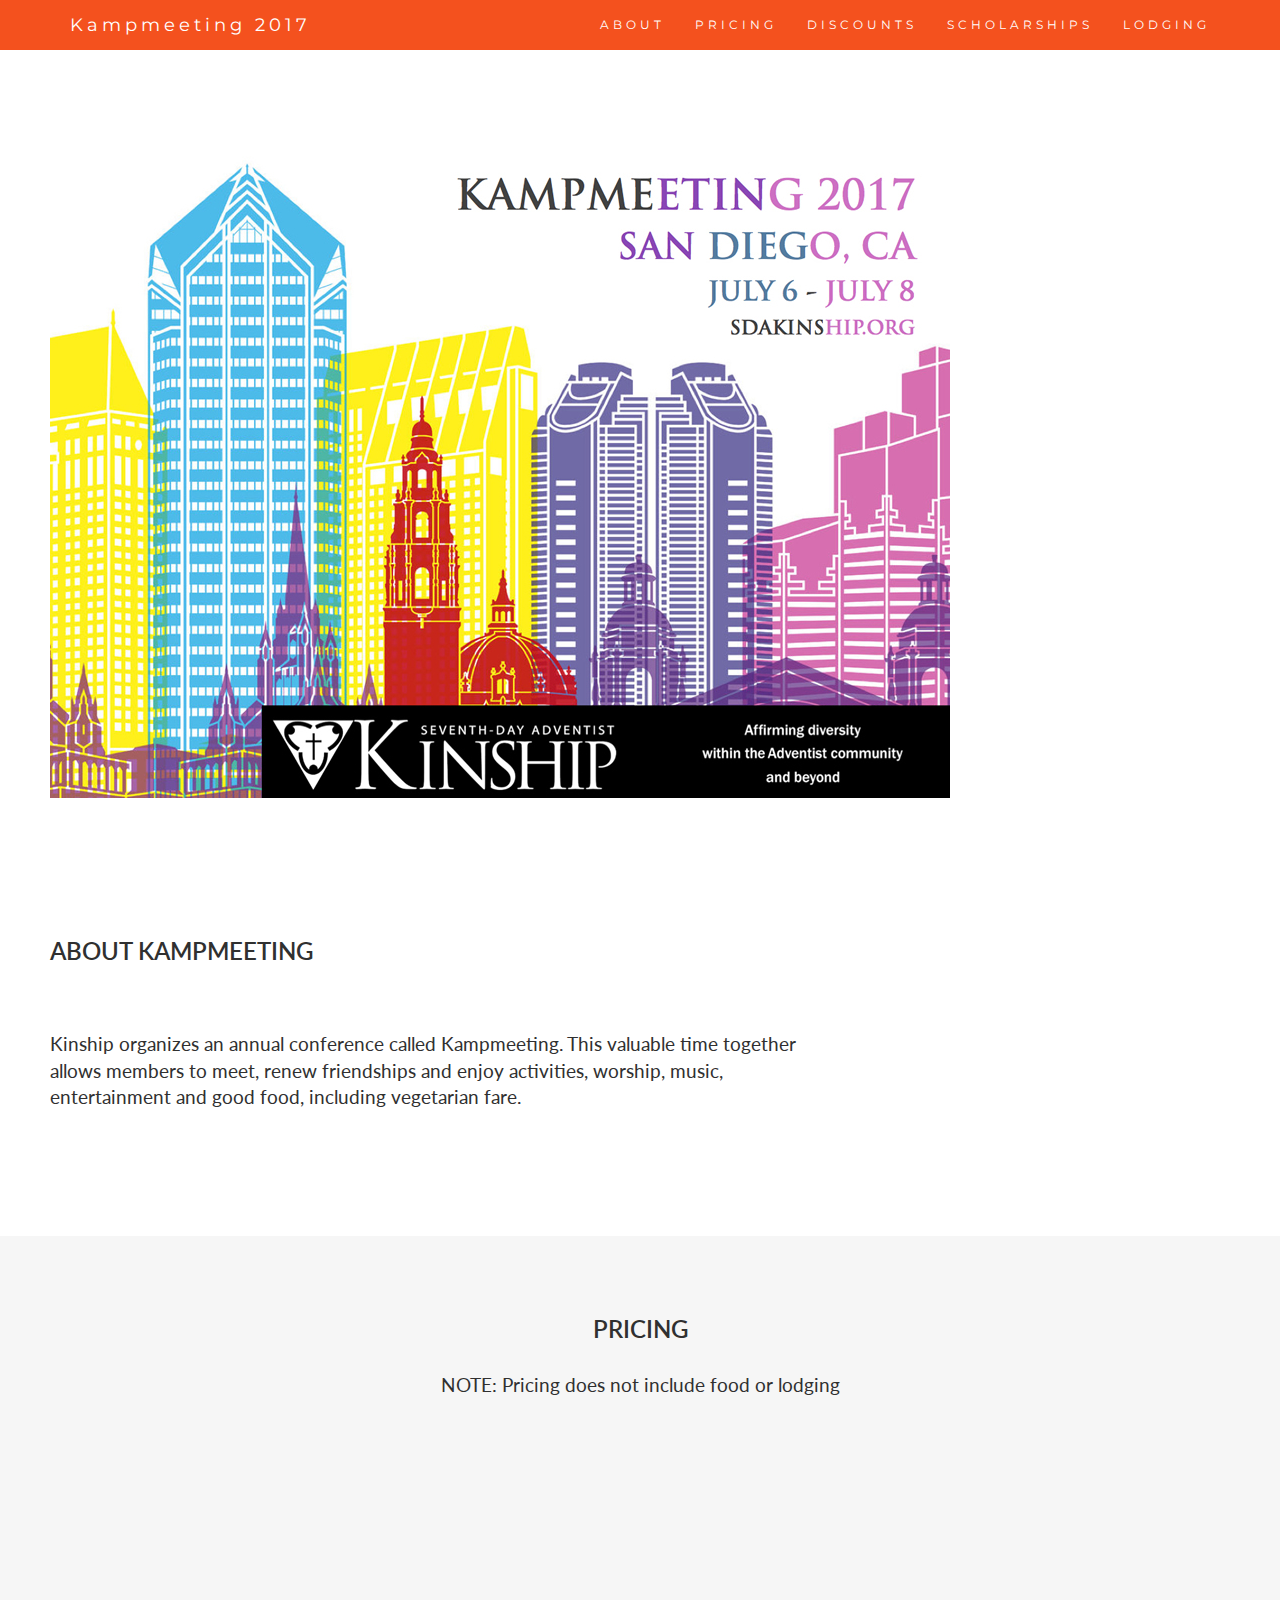
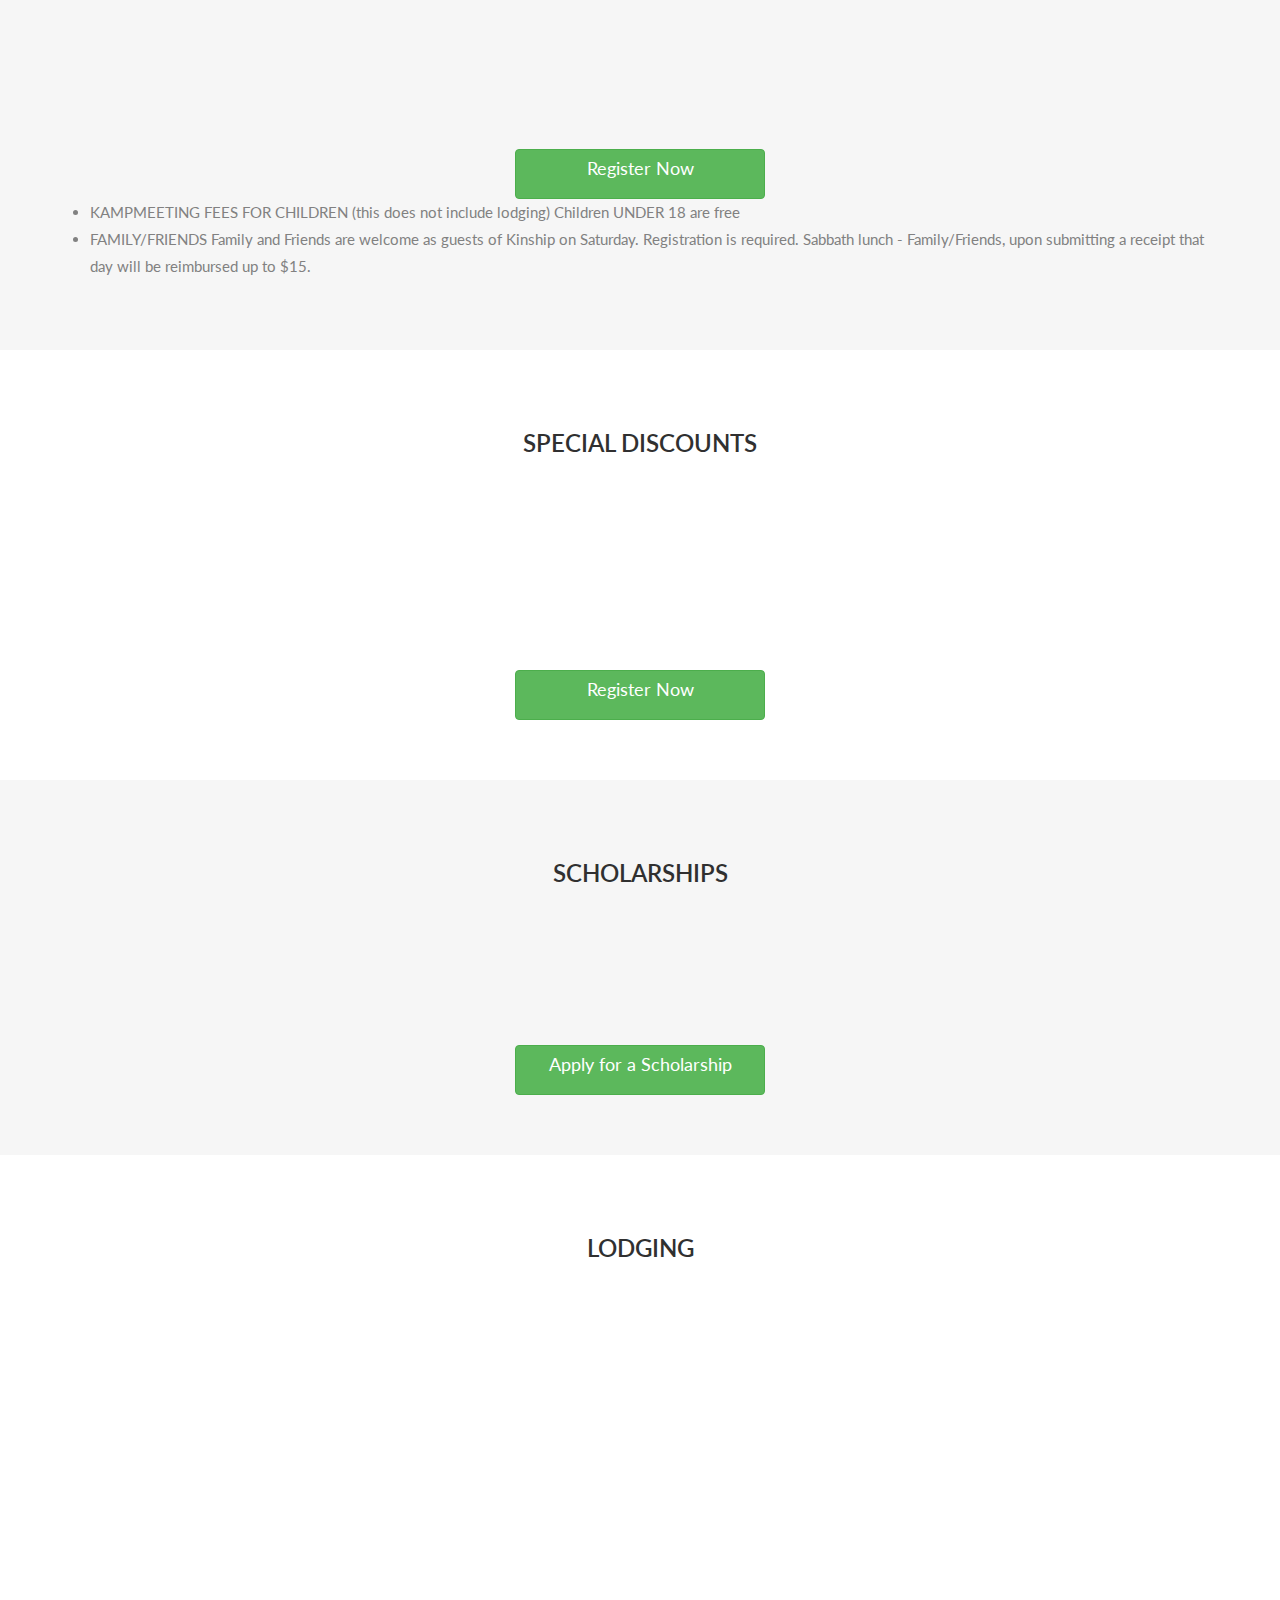
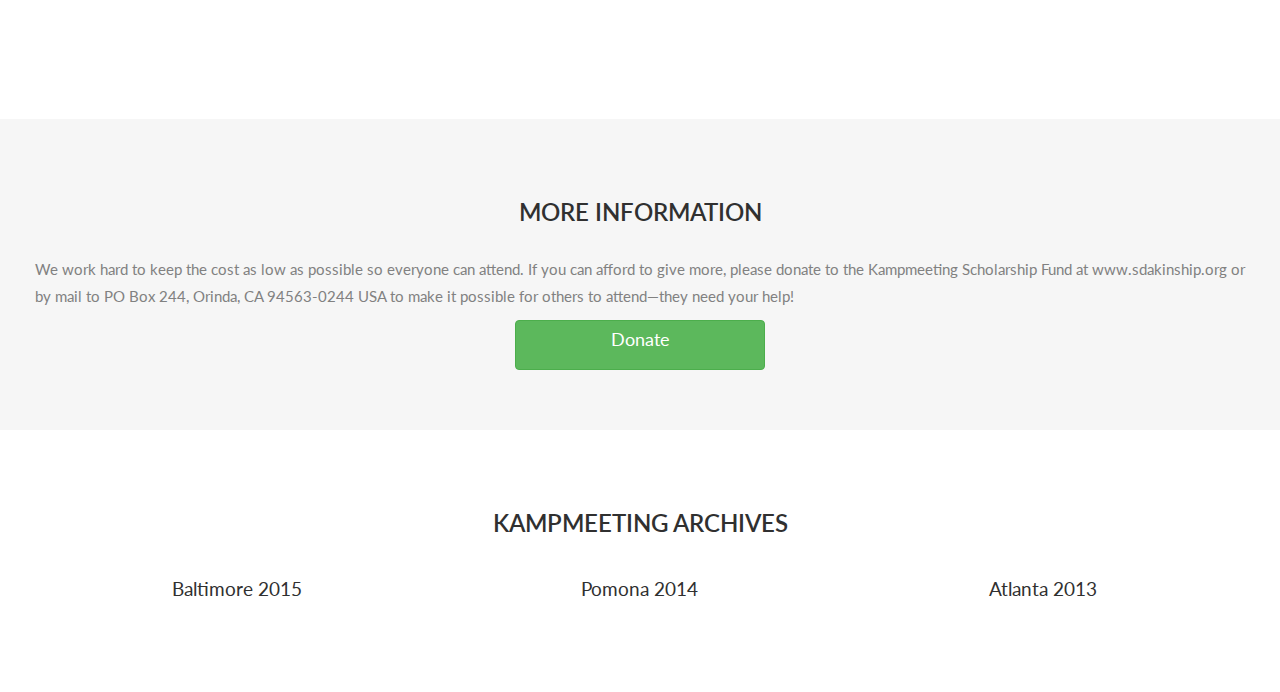
==== index.html @ 6b87fcbe "Rename index3.html to index.html" ====
<!DOCTYPE html>
<html lang="en">
<head>
  <!-- Theme Made By www.w3schools.com - No Copyright -->
  <title>Bootstrap Theme Company Page</title>
  <meta charset="utf-8">
  <meta name="viewport" content="width=device-width, initial-scale=1">
  <link rel="stylesheet" href="https://maxcdn.bootstrapcdn.com/bootstrap/3.3.7/css/bootstrap.min.css">
  <link href="https://fonts.googleapis.com/css?family=Montserrat" rel="stylesheet" type="text/css">
  <link href="https://fonts.googleapis.com/css?family=Lato" rel="stylesheet" type="text/css">
  <script src="https://ajax.googleapis.com/ajax/libs/jquery/3.1.1/jquery.min.js"></script>
  <script src="https://maxcdn.bootstrapcdn.com/bootstrap/3.3.7/js/bootstrap.min.js"></script>
  <style>
        body {
            font: 400 15px Lato, sans-serif;
            line-height: 1.8;
            color: #818181;
        }
        h2 {
            font-size: 24px;
            text-transform: uppercase;
            color: #303030;
            font-weight: 600;
            margin-bottom: 30px;
        }
        h4 {
            font-size: 19px;
            line-height: 1.375em;
            color: #303030;
            font-weight: 400;
            margin-bottom: 30px;
        }  
        .jumbotron {
            background-color: #f4511e;
            color: #fff;
            padding: 100px 25px;
            font-family: Montserrat, sans-serif;
        }
        .container-fluid {
            padding: 60px 50px;
        }
        .bg-grey {
            background-color: #f6f6f6;
        }
        .logo-small {
            color: #f4511e;
            font-size: 50px;
        }
        .logo {
            color: #f4511e;
            font-size: 200px;
        }
        .thumbnail {
            padding: 0 0 15px 0;
            border: none;
            border-radius: 0;
        }
        .thumbnail img {
            width: 100%;
            height: 100%;
            margin-bottom: 10px;
        }
        .carousel-control.right, .carousel-control.left {
            background-image: none;
            color: #f4511e;
        }
        .carousel-indicators li {
            border-color: #f4511e;
        }
        .carousel-indicators li.active {
            background-color: #f4511e;
        }
        .item h4 {
            font-size: 19px;
            line-height: 1.375em;
            font-weight: 400;
            font-style: italic;
            margin: 70px 0;
        }
        .item span {
            font-style: normal;
        }
        .panel {
            border: 1px solid #f4511e; 
            border-radius:0 !important;
            transition: box-shadow 0.5s;
        }
        .panel:hover {
            box-shadow: 5px 0px 40px rgba(0,0,0, .2);
        }
        .panel-footer .btn:hover {
            border: 1px solid #f4511e;
            background-color: #fff !important;
            color: #f4511e;
        }
        .panel-heading {
            color: #fff !important;
            background-color: #f4511e !important;
            padding: 25px;
            border-bottom: 1px solid transparent;
            border-top-left-radius: 0px;
            border-top-right-radius: 0px;
            border-bottom-left-radius: 0px;
            border-bottom-right-radius: 0px;
        }
        .panel-footer {
            background-color: white !important;
        }
        .panel-footer h3 {
            font-size: 32px;
        }
        .panel-footer h4 {
            color: #aaa;
            font-size: 14px;
        }
        .panel-footer .btn {
            margin: 15px 0;
            background-color: #f4511e;
            color: #fff;
        }
        .navbar {
            margin-bottom: 0;
            background-color: #f4511e;
            z-index: 9999;
            border: 0;
            font-size: 12px !important;
            line-height: 1.42857143 !important;
            letter-spacing: 4px;
            border-radius: 0;
            font-family: Montserrat, sans-serif;
        }
        .navbar li a, .navbar .navbar-brand {
            color: #fff !important;
        }
        .navbar-nav li a:hover, .navbar-nav li.active a {
            color: #f4511e !important;
            background-color: #fff !important;
        }
        .navbar-default .navbar-toggle {
            border-color: transparent;
            color: #fff !important;
        }
        footer .glyphicon {
            font-size: 20px;
            margin-bottom: 20px;
            color: #f4511e;
        }
        .slideanim {visibility:hidden;}
        .slide {
            animation-name: slide;
            -webkit-animation-name: slide;
            animation-duration: 1s;
            -webkit-animation-duration: 1s;
            visibility: visible;
        }
        @keyframes slide {
            0% {
            opacity: 0;
            transform: translateY(70%);
            } 
            100% {
            opacity: 1;
            transform: translateY(0%);
            }
        }
        @-webkit-keyframes slide {
            0% {
            opacity: 0;
            -webkit-transform: translateY(70%);
            } 
            100% {
            opacity: 1;
            -webkit-transform: translateY(0%);
            }
        }
        @media screen and (max-width: 768px) {
            .col-sm-4 {
            text-align: center;
            margin: 25px 0;
            }
            .btn-lg {
                width: 100%;
                margin-bottom: 35px;
            }
        }
        @media screen and (max-width: 480px) {
            .logo {
                font-size: 150px;
            }
        }
  </style>
</head>
<body id="myPage" data-spy="scroll" data-target=".navbar" data-offset="60">

<nav class="navbar navbar-default navbar-fixed-top">
  <div class="container">
    <div class="navbar-header">
      <button type="button" class="navbar-toggle" data-toggle="collapse" data-target="#myNavbar">
        <span class="icon-bar"></span>
        <span class="icon-bar"></span>
        <span class="icon-bar"></span>                        
      </button>
      <a class="navbar-brand" href="#myPage">Kampmeeting 2017</a>
    </div>
    <div class="collapse navbar-collapse" id="myNavbar">
      <ul class="nav navbar-nav navbar-right">
        <li><a href="#about">ABOUT</a></li>
        <li><a href="#pricing">PRICING</a></li>
        <li><a href="#discounts">DISCOUNTS</a></li>
        <li><a href="#scholarships">SCHOLARSHIPS</a></li>
        <li><a href="#lodging">LODGING</a></li>            
      </ul>
    </div>
  </div>
</nav>

<div class="container-fluid text-center">

    <img src="sdakkampmeetinglogo_900.jpg" alt="New York" class="img-responsive" width="900" height="525">        
</div>


<!-- Container (About Section) -->
<div id="about" class="container-fluid">
  <div class="row">
    <div class="col-sm-8">
      <h2>About Kampmeeting</h2><br>      
      <h4>Kinship organizes an annual conference called Kampmeeting. This valuable time together allows members to meet, renew friendships and enjoy activities, worship, music, entertainment and good food, including vegetarian fare.</p>
      <br>
    </div>
    <div class="col-sm-4">
      
    </div>
  </div>
</div>

<!-- Container (Pricing Section) -->
<div id="pricing" class="container-fluid bg-grey">
  <div class="text-center">
    <h2>Pricing</h2>
    <h4>NOTE: Pricing does not include food or lodging</h4>
    <p>

    </p>
  </div>
  <div class="row slideanim">
    <div class="col-sm-3 col-xs-12">
      <div class="panel panel-default text-center">
        <div class="panel-heading">
          <h3> Super Early Bird         
          </h3>
        </div>
        <table class="table table-responsive table-hover" style="text-align: left">
          <tr>               
            <td>THURSDAY</td>
            <td><strong>$48 </strong></td>
          </tr>   
          <tr>
            <td>FRIDAY</td>
            <td>$64</td>
          </tr>
          <tr>
            <td>SATURDAY</td>
            <td>$64</td>
          </tr>
          <tr>
            <td>FULL KM </td>
            <td>$160 </td>
          </tr>
          <tr>
            <td colspan="2" style="text-align: center">Sale Ends - January 31 </td>            
          </tr>                                    
        </table>            
      </div>      
    </div>     
    <div class="col-sm-3 col-xs-12">
      <div class="panel panel-default text-center">
        <div class="panel-heading">
          <h3> Early Bird         
          </h3>
        </div>
        <table class="table table-responsive table-hover" style="text-align: left">
          <tr>               
            <td>THURSDAY</td>
            <td><strong>$54 </strong></td>
          </tr>   
          <tr>
            <td>FRIDAY</td>
            <td>$72</td>
          </tr>
          <tr>
            <td>SATURDAY</td>
            <td>$72</td>
          </tr>
          <tr>
            <td>FULL KM </td>
            <td>$180 </td>
          </tr>
          <tr> 
            <td colspan="2" style="text-align: center">Sale Ends - Mar. 31, 2017 </td>            
          </tr>                                    
        </table>            
      </div>      
    </div>
    <div class="col-sm-3 col-xs-12">
      <div class="panel panel-default text-center">
        <div class="panel-heading">
          <h3> Regular   
          </h3>
        </div>
        <table class="table table-responsive table-hover" style="text-align: left">
          <tr>               
            <td>THURSDAY</td>
            <td><strong>$60 </strong></td>
          </tr>   
          <tr>
            <td>FRIDAY</td>
            <td>$80</td>
          </tr>
          <tr>
            <td>SATURDAY</td>
            <td>$80</td>
          </tr>
          <tr>
            <td>FULL KM </td>
            <td>$200 </td>
          </tr>
          <tr>
            <td colspan="2" style="text-align: center">Sale Ends - May 31, 2017  </td>            
          </tr>                                    
        </table>            
      </div>      
    </div>
    <div class="col-sm-3 col-xs-12">
      <div class="panel panel-default text-center">
        <div class="panel-heading">
          <h3> Last Minute        
          </h3>
        </div>
        <table class="table table-responsive table-hover" style="text-align: left">
          <tr>               
            <td>THURSDAY</td>
            <td><strong>$66 </strong></td>
          </tr>   
          <tr>
            <td>FRIDAY</td>
            <td>$88 </td>
          </tr>
          <tr>
            <td>SATURDAY</td>
            <td>$88 </td>
          </tr>
          <tr>
            <td>FULL KM </td>
            <td>$220  </td>
          </tr>
          <tr>
            <td colspan="2" style="text-align: center">Ends - June 30 2017 </td>            
          </tr>                                    
        </table>            
      </div>      
    </div>   
  </div>
  <div class="row" style="text-align: center">
    <div>
        <a href="" class="btn btn-xl btn-success" style="width: 250px; height: 50px; font-size: large; vertical-align: middle"> Register Now </a>
    </div>
  </div>
  <div>
    <ul>
      <li> 
        KAMPMEETING FEES FOR CHILDREN (this does not include lodging)
        Children UNDER 18 are free
      </li>
      <li> 
        FAMILY/FRIENDS
          Family and Friends are welcome as guests of Kinship on Saturday.  Registration is required.

          Sabbath lunch - Family/Friends, upon submitting a receipt that day will be reimbursed up to $15.      
      </li>
    </ul>    
  </div>
</div>


<!-- Container (Discounts Section) -->
<div id="discounts" class="container-fluid text-center">
  <h2>Special Discounts</h2>
  <div class="row slideanim">
    <div class="col-sm-4">      
      <h4>First-Time Attendee</h4>
      <p>Bring a friend or family member! When you register for full
         Kampmeeting, you may register a first-time attending friend or family member for $100.</p>
    </div>
    <div class="col-sm-4">      
      <h4>Student</h4>
      <p>Student tickets at $100 (full Kampmeeting only) are available 
        to currently enrolled students (undergraduate or graduate level). Kinship reserves the right to require verification of enrollment in order to receive this rate.</p>
    </div>
    <div class="col-sm-4">
      <h4>Evening </h4>
      <p>For those who can only come to Kampmeeting after dinner, the
         price is $40 per day. If you register before March 31, 2017, you can receive a 10% discount and only pay $36 per day.</p>
    </div>
  </div> 
  <div class="row">
    <a href="" class="btn btn-xl btn-success" style="width: 250px; height: 50px; font-size: large; vertical-align: middle"> Register Now </a>
  </div> 
</div>

<!-- Container (scholarships Section) -->
<div id="scholarships" class="container-fluid bg-grey">
  <div class="text-center">
    <h2>Scholarships</h2>
  </div>
  <div class="row slideanim">
    <p>
      Each year, financial challenges prevent many people from attending SDA Kinship Kampmeeting and experiencing the incredible love of being with this community. For those individuals, we offer a limited number of scholarships to help make  attending the conference more manageable and affordable.
      </p>
      <p>
      This year, we will only be providing a partial or full scholarship for the Kampmeeting ticket only. We are not able to provide for food, lodging, or transportation. Scholarship recipients may be required to volunteer for several hours during Kampmeeting.
    </p> 
  </div>
  <div class="row">
    <div class="text-center">
    <a href="" class="btn btn-xl btn-success" style="width: 250px; height: 50px; font-size: large; vertical-align: middle"> Apply for a Scholarship </a>    
    </div>
  </div>
</div>

<!-- Container (scholarships Section) -->
<div id="lodging" class="container-fluid">
  <div class="text-center">
    <h2>Lodging</h2>
  </div>
  <div class="row slideanim">

    <div class="col-sm-7">
      <p style="font-weight: bold">
        Courtyard San Diego Mission Valley/Hotel Circle: 
        <br />595 Hotel Cir S, San Diego, CA 92108 
        <br />(619)291-5720
      </p>                    
      <p>
        <strong>
          HOTEL RATES for attendees: $159/night
          </strong>
          <br />
          **This rate will also be available to attendees 3 days prior to the event and 3 days after the event.
          We have a block of rooms reserved but it is on a first come, first served basis, so reserve early!
        </p>
        <p> <strong>
          TO MAKE RESERVATIONS:
          </strong><br />
          Each guest must make his or her own reservations by calling 1-800-321-2211 or booking online. Book your room(s) for SDA Kinship Kampmeeting, here. Guests must identify themselves as with the SDA Kinship Int'l group and pay a first-night room deposit or guarantee with a major credit card. Cancellations must be made at least 24 hours before 6 pm of the check-in date or the hotel may charge the credit card for one night's stay plus applicable taxes.
        </p>
    </div>

  <div class="col-sm-5">
      <iframe src="https://www.google.com/maps/embed?pb=!1m18!1m12!1m3!1d13420.021607262093!2d-117.17062265376236!3d32.7655911936002!2m3!1f0!2f0!3f0!3m2!1i1024!2i768!4f13.1!3m3!1m2!1s0x80d9552c06a2002b%3A0xfde5e938bfe95461!2sCourtyard+San+Diego+Mission+Valley%2FHotel+Circle!5e0!3m2!1sen!2sus!4v1484333632003" width="480" height="360" frameborder="0" style="border:0" allowfullscreen></iframe>

    </div>
  </div>
</div>

<!-- Container (scholarships Section) -->
<div id="moreinformation" class="container-fluid bg-grey">
  <div class="text-center">
    <h2>More Information</h2>
  </div>
  <div class="row">
    <p>
      We work hard to keep the cost as low as possible so everyone can attend. If you can afford to give more, please donate to the Kampmeeting Scholarship Fund at www.sdakinship.org or by mail to  PO Box 244, Orinda, CA 94563-0244 USA to make it possible for others to attend—they need your help!
    </p>    
  </div>
  <div class="row">
    <div class="text-center">
    <a href="" class="btn btn-xl btn-success" style="width: 250px; height: 50px; font-size: large; vertical-align: middle"> Donate </a>    
    </div>
  </div>
</div>

<!-- Container (archives Section) -->
<div id="archives" class="container-fluid text-center">
  <h2>Kampmeeting Archives</h2>
  <div class="row">
    <div class="col-sm-4">      
      <h4>Baltimore 2015</h4>
        </div>
    <div class="col-sm-4">      
      <h4>Pomona 2014</h4>
      </div>
    <div class="col-sm-4">
      <h4>Atlanta 2013 </h4>
        </div>
  </div> 
</div>


<script>
$(document).ready(function(){
  // Add smooth scrolling to all links in navbar + footer link
  $(".navbar a, footer a[href='#myPage']").on('click', function(event) {
    // Make sure this.hash has a value before overriding default behavior
    if (this.hash !== "") {
      // Prevent default anchor click behavior
      event.preventDefault();

      // Store hash
      var hash = this.hash;

      // Using jQuery's animate() method to add smooth page scroll
      // The optional number (900) specifies the number of milliseconds it takes to scroll to the specified area
      $('html, body').animate({
        scrollTop: $(hash).offset().top
      }, 900, function(){
   
        // Add hash (#) to URL when done scrolling (default click behavior)
        window.location.hash = hash;
      });
    } // End if
  });
  
  $(window).scroll(function() {
    $(".slideanim").each(function(){
      var pos = $(this).offset().top;

      var winTop = $(window).scrollTop();
        if (pos < winTop + 600) {
          $(this).addClass("slide");
        }
    });
  });
})
</script>

</body>
</html>
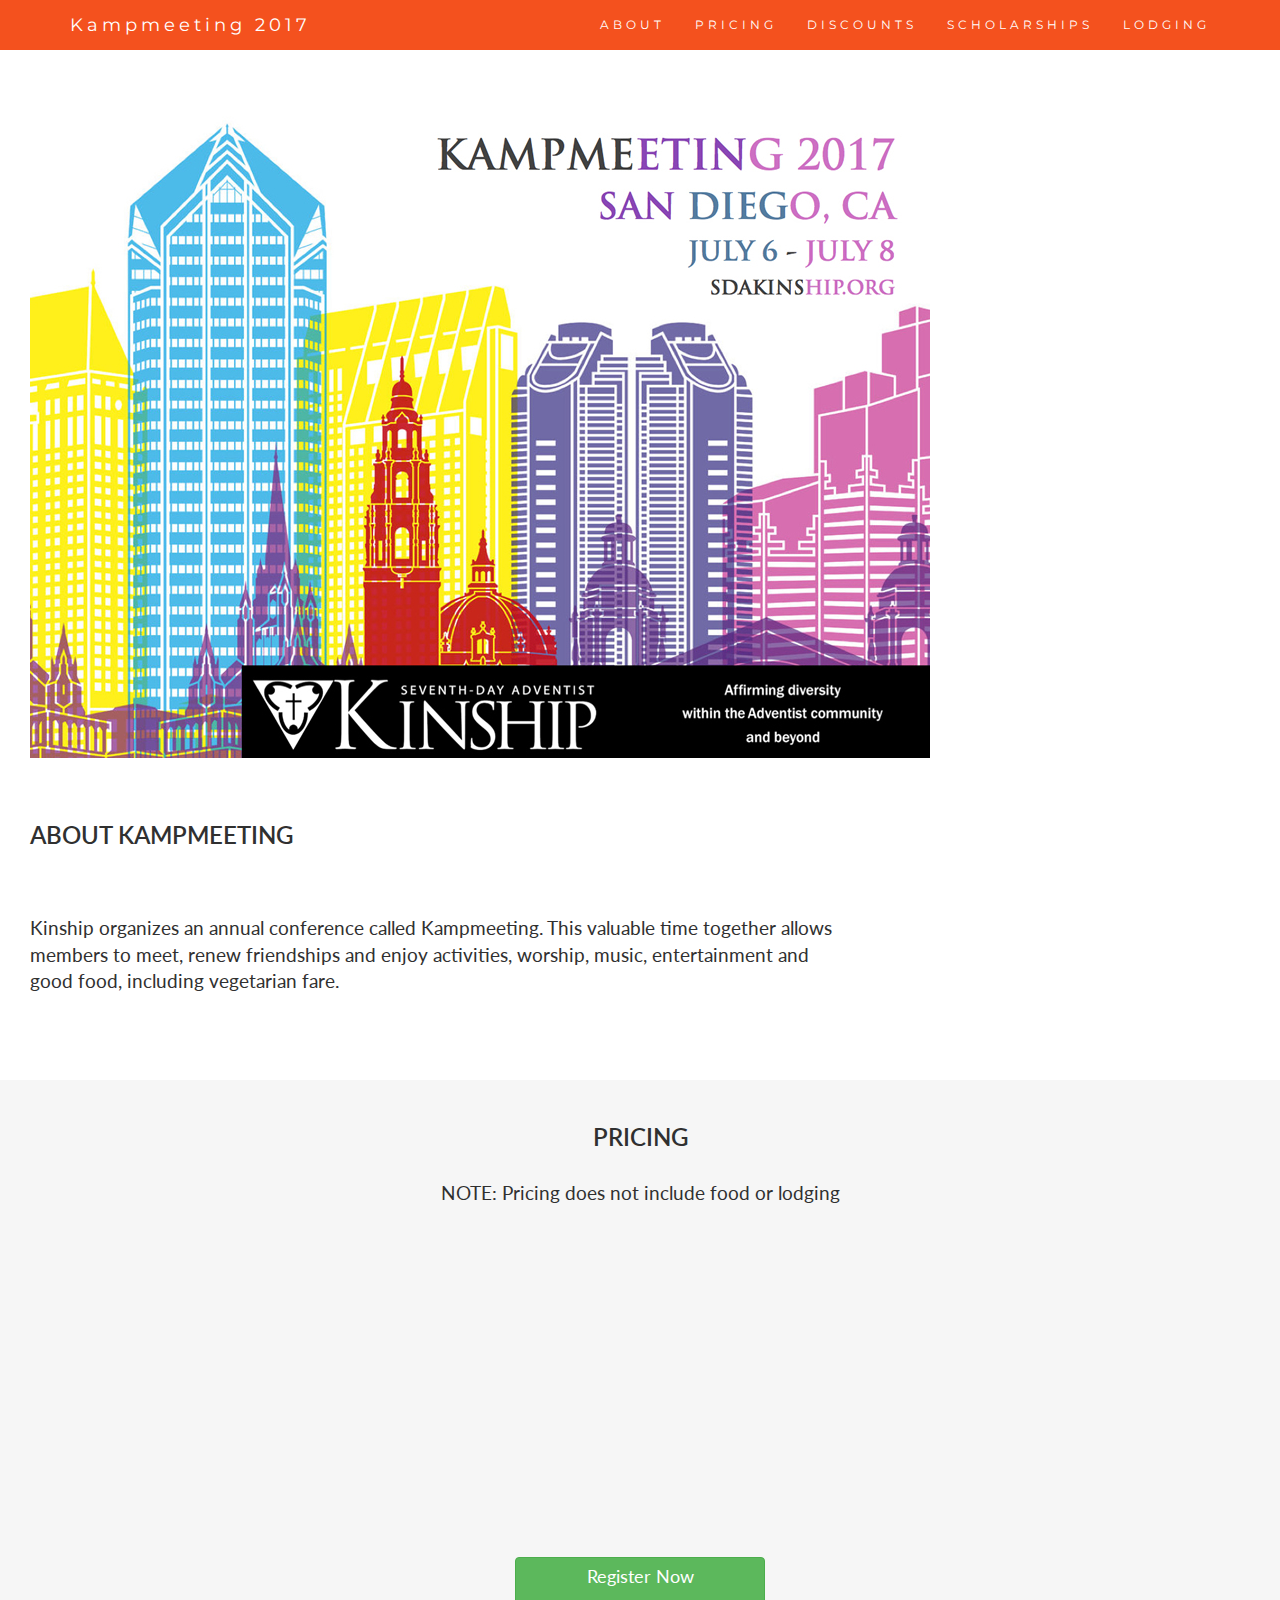
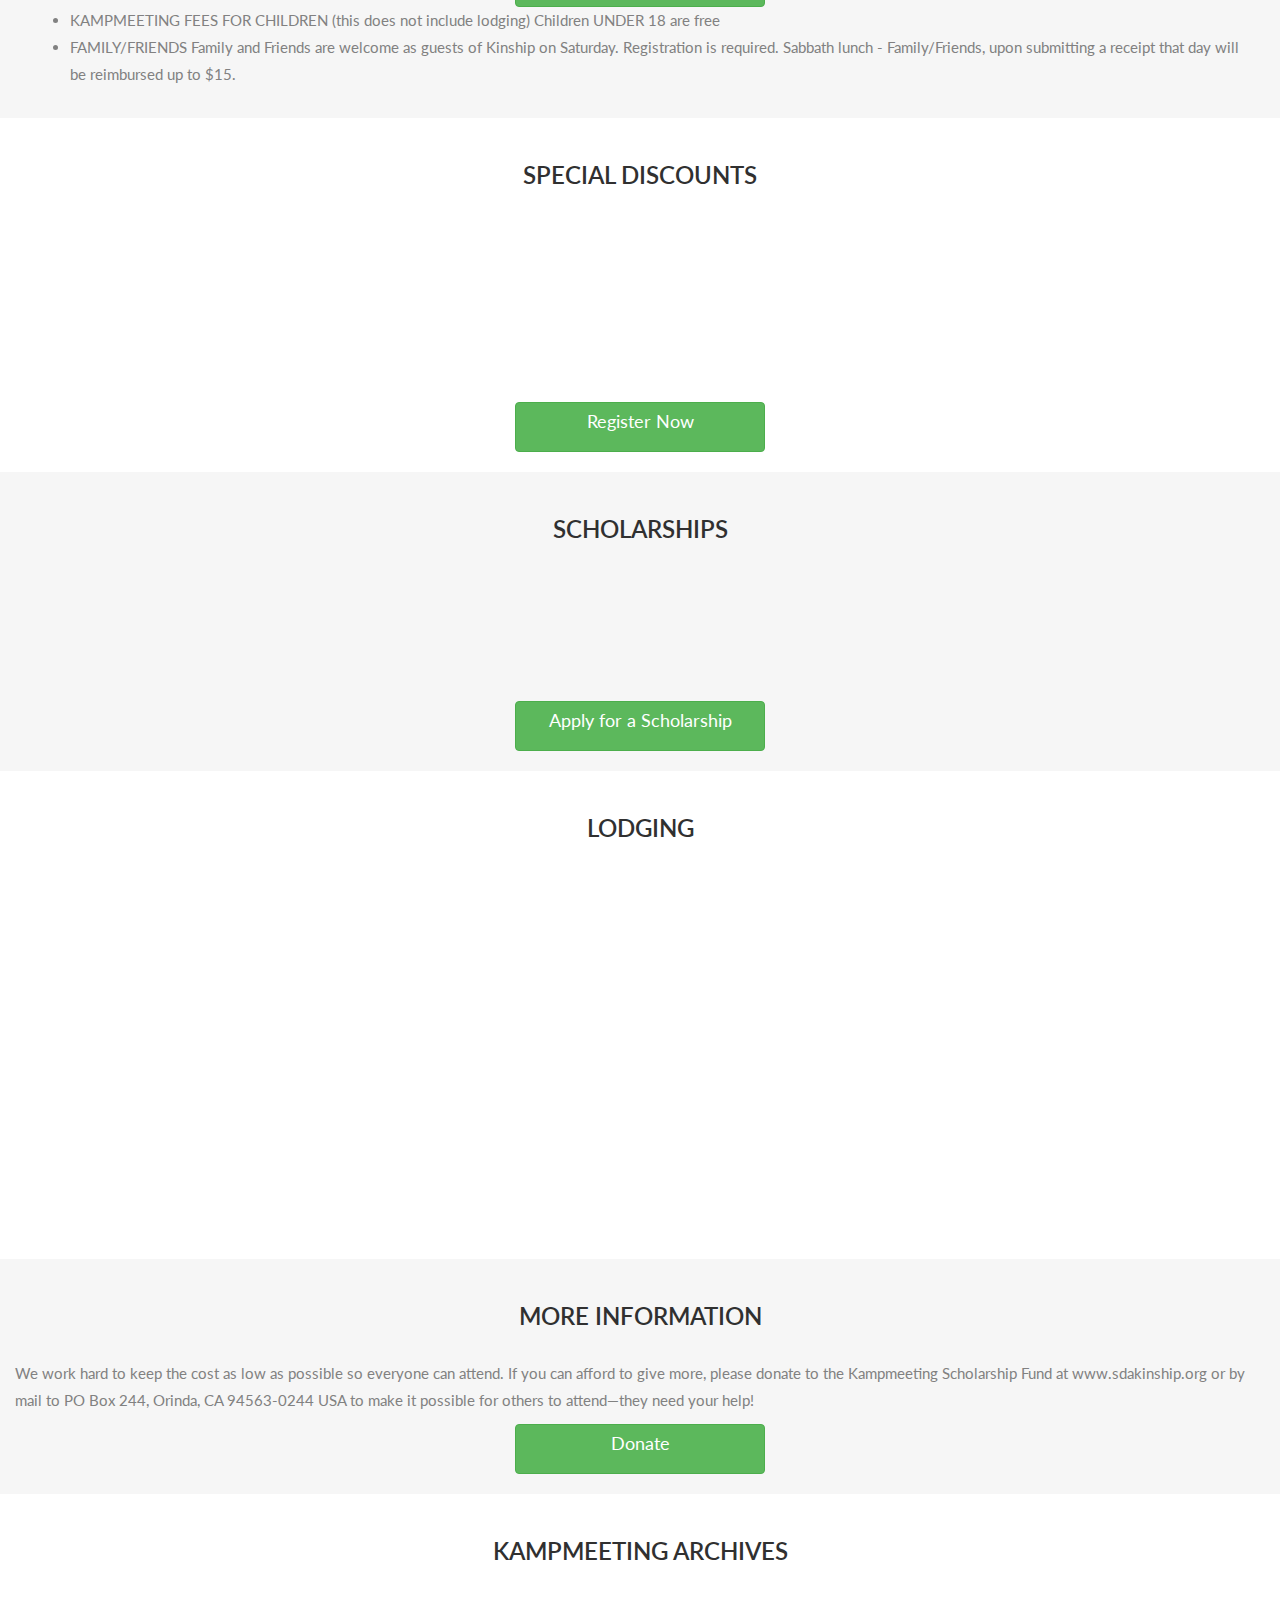
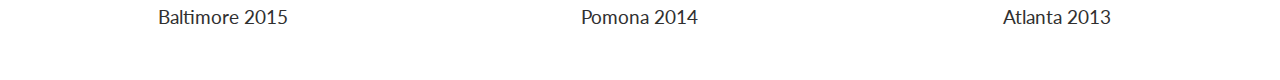
==== commit bd333117: "Added page for elections" ====
--- a/index.html
+++ b/index.html
@@ -2,7 +2,7 @@
 <html lang="en">
 <head>
   <!-- Theme Made By www.w3schools.com - No Copyright -->
-  <title>Bootstrap Theme Company Page</title>
+  <title>Draft Kinship Kampmeeting 2017</title>
   <meta charset="utf-8">
   <meta name="viewport" content="width=device-width, initial-scale=1">
   <link rel="stylesheet" href="https://maxcdn.bootstrapcdn.com/bootstrap/3.3.7/css/bootstrap.min.css">
@@ -10,185 +10,8 @@
   <link href="https://fonts.googleapis.com/css?family=Lato" rel="stylesheet" type="text/css">
   <script src="https://ajax.googleapis.com/ajax/libs/jquery/3.1.1/jquery.min.js"></script>
   <script src="https://maxcdn.bootstrapcdn.com/bootstrap/3.3.7/js/bootstrap.min.js"></script>
-  <style>
-        body {
-            font: 400 15px Lato, sans-serif;
-            line-height: 1.8;
-            color: #818181;
-        }
-        h2 {
-            font-size: 24px;
-            text-transform: uppercase;
-            color: #303030;
-            font-weight: 600;
-            margin-bottom: 30px;
-        }
-        h4 {
-            font-size: 19px;
-            line-height: 1.375em;
-            color: #303030;
-            font-weight: 400;
-            margin-bottom: 30px;
-        }  
-        .jumbotron {
-            background-color: #f4511e;
-            color: #fff;
-            padding: 100px 25px;
-            font-family: Montserrat, sans-serif;
-        }
-        .container-fluid {
-            padding: 60px 50px;
-        }
-        .bg-grey {
-            background-color: #f6f6f6;
-        }
-        .logo-small {
-            color: #f4511e;
-            font-size: 50px;
-        }
-        .logo {
-            color: #f4511e;
-            font-size: 200px;
-        }
-        .thumbnail {
-            padding: 0 0 15px 0;
-            border: none;
-            border-radius: 0;
-        }
-        .thumbnail img {
-            width: 100%;
-            height: 100%;
-            margin-bottom: 10px;
-        }
-        .carousel-control.right, .carousel-control.left {
-            background-image: none;
-            color: #f4511e;
-        }
-        .carousel-indicators li {
-            border-color: #f4511e;
-        }
-        .carousel-indicators li.active {
-            background-color: #f4511e;
-        }
-        .item h4 {
-            font-size: 19px;
-            line-height: 1.375em;
-            font-weight: 400;
-            font-style: italic;
-            margin: 70px 0;
-        }
-        .item span {
-            font-style: normal;
-        }
-        .panel {
-            border: 1px solid #f4511e; 
-            border-radius:0 !important;
-            transition: box-shadow 0.5s;
-        }
-        .panel:hover {
-            box-shadow: 5px 0px 40px rgba(0,0,0, .2);
-        }
-        .panel-footer .btn:hover {
-            border: 1px solid #f4511e;
-            background-color: #fff !important;
-            color: #f4511e;
-        }
-        .panel-heading {
-            color: #fff !important;
-            background-color: #f4511e !important;
-            padding: 25px;
-            border-bottom: 1px solid transparent;
-            border-top-left-radius: 0px;
-            border-top-right-radius: 0px;
-            border-bottom-left-radius: 0px;
-            border-bottom-right-radius: 0px;
-        }
-        .panel-footer {
-            background-color: white !important;
-        }
-        .panel-footer h3 {
-            font-size: 32px;
-        }
-        .panel-footer h4 {
-            color: #aaa;
-            font-size: 14px;
-        }
-        .panel-footer .btn {
-            margin: 15px 0;
-            background-color: #f4511e;
-            color: #fff;
-        }
-        .navbar {
-            margin-bottom: 0;
-            background-color: #f4511e;
-            z-index: 9999;
-            border: 0;
-            font-size: 12px !important;
-            line-height: 1.42857143 !important;
-            letter-spacing: 4px;
-            border-radius: 0;
-            font-family: Montserrat, sans-serif;
-        }
-        .navbar li a, .navbar .navbar-brand {
-            color: #fff !important;
-        }
-        .navbar-nav li a:hover, .navbar-nav li.active a {
-            color: #f4511e !important;
-            background-color: #fff !important;
-        }
-        .navbar-default .navbar-toggle {
-            border-color: transparent;
-            color: #fff !important;
-        }
-        footer .glyphicon {
-            font-size: 20px;
-            margin-bottom: 20px;
-            color: #f4511e;
-        }
-        .slideanim {visibility:hidden;}
-        .slide {
-            animation-name: slide;
-            -webkit-animation-name: slide;
-            animation-duration: 1s;
-            -webkit-animation-duration: 1s;
-            visibility: visible;
-        }
-        @keyframes slide {
-            0% {
-            opacity: 0;
-            transform: translateY(70%);
-            } 
-            100% {
-            opacity: 1;
-            transform: translateY(0%);
-            }
-        }
-        @-webkit-keyframes slide {
-            0% {
-            opacity: 0;
-            -webkit-transform: translateY(70%);
-            } 
-            100% {
-            opacity: 1;
-            -webkit-transform: translateY(0%);
-            }
-        }
-        @media screen and (max-width: 768px) {
-            .col-sm-4 {
-            text-align: center;
-            margin: 25px 0;
-            }
-            .btn-lg {
-                width: 100%;
-                margin-bottom: 35px;
-            }
-        }
-        @media screen and (max-width: 480px) {
-            .logo {
-                font-size: 150px;
-            }
-        }
-  </style>
+  <link rel="stylesheet" href="css/style.css">
+  
 </head>
 <body id="myPage" data-spy="scroll" data-target=".navbar" data-offset="60">
 
@@ -216,7 +39,7 @@
 
 <div class="container-fluid text-center">
 
-    <img src="sdakkampmeetinglogo_900.jpg" alt="New York" class="img-responsive" width="900" height="525">        
+    <img src="images/sdakkampmeetinglogo_900.jpg" alt="New York" class="img-responsive" width="900" height="525">        
 </div>
 
 
--- a/css/style.css
+++ b/css/style.css
@@ -0,0 +1,201 @@
+
+body {
+    font: 400 15px Lato, sans-serif;
+    line-height: 1.8;
+    color: #818181;
+}
+h2 {
+    font-size: 24px;
+    text-transform: uppercase;
+    color: #303030;
+    font-weight: 600;
+    margin-bottom: 30px;
+    margin-top: 1em;
+}
+h4 {
+    font-size: 19px;
+    line-height: 1.375em;
+    color: #303030;
+    font-weight: 400;
+    margin-bottom: 30px;
+}  
+.jumbotron {
+    background-color: #f4511e;
+    color: #fff;
+    padding: 100px 25px;
+    font-family: Montserrat, sans-serif;
+}
+.container-fluid {
+    padding: 20px 30px 20px 30px;
+}
+.bg-grey {
+    background-color: #f6f6f6;
+}
+.logo-small {
+    color: #f4511e;
+    font-size: 50px;
+}
+.logo {
+    color: #f4511e;
+    font-size: 200px;
+}
+.thumbnail {
+    padding: 0 0 15px 0;
+    border: none;
+    border-radius: 0;
+}
+.thumbnail img {
+    width: 100%;
+    height: 100%;
+    margin-bottom: 10px;
+}
+.carousel-control.right, .carousel-control.left {
+    background-image: none;
+    color: #f4511e;
+}
+.carousel-indicators li {
+    border-color: #f4511e;
+}
+.carousel-indicators li.active {
+    background-color: #f4511e;
+}
+.item h4 {
+    font-size: 19px;
+    line-height: 1.375em;
+    font-weight: 400;
+    font-style: italic;
+    margin: 70px 0;
+}
+.item span {
+    font-style: normal;
+}
+.panel {
+    border: 1px solid #f4511e; 
+    border-radius:0 !important;
+    transition: box-shadow 0.5s;
+}
+.panel:hover {
+    box-shadow: 5px 0px 40px rgba(0,0,0, .2);
+}
+.panel-footer .btn:hover {
+    border: 1px solid #f4511e;
+    background-color: #fff !important;
+    color: #f4511e;
+}
+.panel-heading {
+    color: #fff !important;
+    background-color: #f4511e !important;
+    padding: 25px;
+    border-bottom: 1px solid transparent;
+    border-top-left-radius: 0px;
+    border-top-right-radius: 0px;
+    border-bottom-left-radius: 0px;
+    border-bottom-right-radius: 0px;
+}
+.panel-footer {
+    background-color: white !important;
+}
+.panel-footer h3 {
+    font-size: 32px;
+}
+.panel-footer h4 {
+    color: #aaa;
+    font-size: 14px;
+}
+.panel-footer .btn {
+    margin: 15px 0;
+    background-color: #f4511e;
+    color: #fff;
+}
+.navbar {
+    margin-bottom: 0;
+    background-color: #f4511e;
+    z-index: 9999;
+    border: 0;
+    font-size: 12px !important;
+    line-height: 1.42857143 !important;
+    letter-spacing: 4px;
+    border-radius: 0;
+    font-family: Montserrat, sans-serif;
+}
+.navbar li a, .navbar .navbar-brand {
+    color: #fff !important;
+}
+.navbar-nav li a:hover, .navbar-nav li.active a {
+    color: #f4511e !important;
+    background-color: #fff !important;
+}
+.navbar-default .navbar-toggle {
+    border-color: transparent;
+    color: #fff !important;
+}
+footer .glyphicon {
+    font-size: 20px;
+    margin-bottom: 20px;
+    color: #f4511e;
+}
+.slideanim {visibility:hidden;}
+.slide {
+    animation-name: slide;
+    -webkit-animation-name: slide;
+    animation-duration: 1s;
+    -webkit-animation-duration: 1s;
+    visibility: visible;
+}
+@keyframes slide {
+    0% {
+    opacity: 0;
+    transform: translateY(70%);
+    } 
+    100% {
+    opacity: 1;
+    transform: translateY(0%);
+    }
+}
+@-webkit-keyframes slide {
+    0% {
+    opacity: 0;
+    -webkit-transform: translateY(70%);
+    } 
+    100% {
+    opacity: 1;
+    -webkit-transform: translateY(0%);
+    }
+}
+@media screen and (max-width: 768px) {
+    .col-sm-4 {
+    text-align: center;
+    margin: 25px 0;
+    }
+    .btn-lg {
+        width: 100%;
+        margin-bottom: 35px;
+    }
+}
+@media screen and (max-width: 480px) {
+    .logo {
+        font-size: 150px;
+    }
+}
+
+body {
+      position: relative;
+  }
+  ul.nav-pills {
+      top: 20px;
+      position: fixed;
+  }
+  div.col-sm-9 div {
+      
+  }
+  #section1 {color: #fff; background-color: #1E88E5;}
+  #section2 {color: #fff; background-color: #673ab7;}
+  #section3 {color: #fff; background-color: #ff9800;}
+  #section41 {color: #fff; background-color: #00bcd4;}
+  #section42 {color: #fff; background-color: #009688;}
+  
+  @media screen and (max-width: 810px) {
+    #section1, #section2, #section3, #section41, #section42  {
+        margin-left: 150px;
+    }
+  }